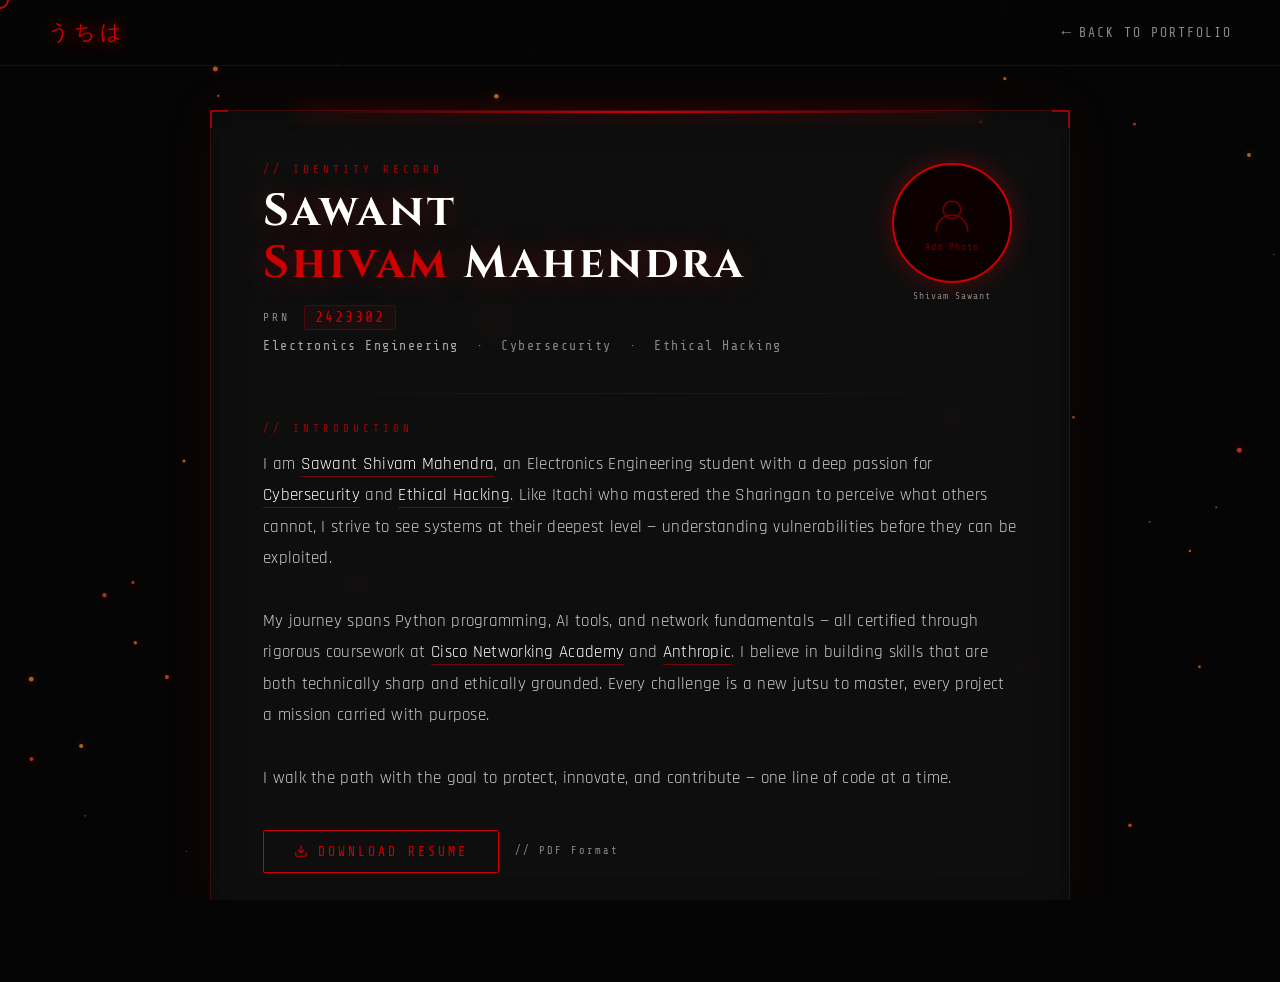
==== introduction.html @ 159398e2 "Add files via upload" ====
<!DOCTYPE html>
<html lang="en">
<head>
  <meta charset="UTF-8">
  <meta name="viewport" content="width=device-width, initial-scale=1.0">
  <title>Introduction | Shivam Sawant</title>
  <link rel="preconnect" href="https://fonts.googleapis.com">
  <link href="https://fonts.googleapis.com/css2?family=Cinzel:wght@400;700;900&family=Share+Tech+Mono&family=Rajdhani:wght@300;400;500;600&display=swap" rel="stylesheet">
  <style>
    *, *::before, *::after { box-sizing: border-box; margin: 0; padding: 0; }

    :root {
      --red:      #cc0000;
      --red-dark: #880000;
      --red-glow: rgba(204, 0, 0, 0.35);
      --bg:       #050505;
      --glass:    rgba(255,255,255,0.04);
      --border:   rgba(204,0,0,0.25);
      --text:     #e8e8e8;
      --muted:    #888;
    }

    /* ── BASE ── */
    html, body {
      height: 100%;
      background: var(--bg);
      color: var(--text);
      font-family: 'Rajdhani', sans-serif;
      overflow-x: hidden;
    }

    /* ── CANVAS BG ── */
    #chakra {
      position: fixed; inset: 0;
      pointer-events: none;
      z-index: 0;
    }

    /* ── CUSTOM CURSOR ── */
    #cursor {
      position: fixed;
      width: 18px; height: 18px;
      border: 2px solid var(--red);
      border-radius: 50%;
      pointer-events: none;
      transform: translate(-50%, -50%);
      transition: width 0.2s, height 0.2s, background 0.2s;
      z-index: 9999;
      mix-blend-mode: screen;
    }
    #cursor.big { width: 34px; height: 34px; background: var(--red-glow); }

    /* ── NAVBAR ── */
    .navbar {
      position: fixed; top: 0; left: 0; right: 0;
      display: flex; align-items: center; justify-content: space-between;
      padding: 18px 48px;
      background: rgba(5,5,5,0.85);
      backdrop-filter: blur(12px);
      border-bottom: 1px solid var(--border);
      z-index: 1000;
    }
    .nav-logo {
      font-family: 'Cinzel', serif;
      color: var(--red);
      font-size: 1.3rem;
      letter-spacing: 4px;
      text-shadow: 0 0 18px var(--red);
    }
    .nav-back {
      font-family: 'Share Tech Mono', monospace;
      color: var(--muted);
      text-decoration: none;
      font-size: 0.82rem;
      letter-spacing: 2px;
      text-transform: uppercase;
      transition: color 0.3s;
      display: flex; align-items: center; gap: 6px;
    }
    .nav-back:hover { color: var(--red); }
    .nav-back::before { content: "←"; font-size: 1rem; }

    /* ── PAGE WRAPPER ── */
    .page {
      position: relative;
      z-index: 1;
      min-height: 100vh;
      padding: 110px 48px 60px;
      display: flex;
      justify-content: center;
      align-items: flex-start;
    }

    /* ── CARD ── */
    .intro-card {
      width: 100%;
      max-width: 860px;
      background: var(--glass);
      border: 1px solid var(--border);
      border-radius: 4px;
      padding: 52px 52px 48px;
      backdrop-filter: blur(18px);
      position: relative;
      box-shadow: 0 0 60px rgba(204,0,0,0.08), inset 0 0 40px rgba(0,0,0,0.3);
      animation: fadeUp 0.8s ease forwards;
    }
    @keyframes fadeUp {
      from { opacity: 0; transform: translateY(28px); }
      to   { opacity: 1; transform: translateY(0); }
    }

    /* Corners */
    .card-corner {
      position: absolute;
      width: 18px; height: 18px;
      border-color: var(--red);
      border-style: solid;
      opacity: 0.7;
    }
    .card-corner.tl { top: -1px; left: -1px;  border-width: 2px 0 0 2px; }
    .card-corner.tr { top: -1px; right: -1px; border-width: 2px 2px 0 0; }
    .card-corner.bl { bottom: -1px; left: -1px;  border-width: 0 0 2px 2px; }
    .card-corner.br { bottom: -1px; right: -1px; border-width: 0 2px 2px 0; }

    /* Red top accent bar */
    .card-accent {
      position: absolute;
      top: 0; left: 10%; right: 10%;
      height: 2px;
      background: linear-gradient(90deg, transparent, var(--red), transparent);
      box-shadow: 0 0 18px var(--red);
    }

    /* ── TOP ROW: text + photo ── */
    .top-row {
      display: flex;
      justify-content: space-between;
      align-items: flex-start;
      gap: 40px;
      margin-bottom: 40px;
    }

    .identity { flex: 1; }

    .label-tag {
      font-family: 'Share Tech Mono', monospace;
      font-size: 0.7rem;
      letter-spacing: 4px;
      color: var(--red);
      text-transform: uppercase;
      margin-bottom: 10px;
      opacity: 0.8;
    }

    .name-heading {
      font-family: 'Cinzel', serif;
      font-size: clamp(1.8rem, 4vw, 2.8rem);
      font-weight: 700;
      color: #fff;
      letter-spacing: 3px;
      text-shadow: 0 0 30px rgba(204,0,0,0.4);
      line-height: 1.15;
      margin-bottom: 16px;
    }
    .name-heading span { color: var(--red); }

    .prn-row {
      display: flex;
      align-items: center;
      gap: 14px;
      margin-bottom: 6px;
    }
    .prn-label {
      font-family: 'Share Tech Mono', monospace;
      font-size: 0.72rem;
      color: var(--muted);
      letter-spacing: 3px;
      text-transform: uppercase;
    }
    .prn-value {
      font-family: 'Share Tech Mono', monospace;
      font-size: 0.95rem;
      color: var(--red);
      letter-spacing: 2px;
      border: 1px solid rgba(204,0,0,0.3);
      padding: 3px 10px;
      border-radius: 2px;
      background: rgba(204,0,0,0.06);
    }

    .meta-line {
      font-size: 0.82rem;
      color: var(--muted);
      letter-spacing: 1.5px;
      font-family: 'Share Tech Mono', monospace;
      margin-top: 8px;
    }
    .meta-line span { color: #aaa; }

    /* Photo */
    .photo-box {
      flex-shrink: 0;
      width: 130px;
      text-align: center;
    }
    .photo-frame {
      width: 120px; height: 120px;
      border-radius: 50%;
      border: 2px solid var(--red);
      box-shadow: 0 0 24px var(--red-glow), inset 0 0 14px rgba(0,0,0,0.5);
      overflow: hidden;
      margin: 0 auto 8px;
      background: #0d0000;
      display: flex; align-items: center; justify-content: center;
      position: relative;
    }
    .photo-frame img {
      width: 100%; height: 100%;
      object-fit: cover;
      display: block;
    }
    /* Placeholder shown when no photo */
    .photo-placeholder {
      display: flex;
      flex-direction: column;
      align-items: center;
      gap: 6px;
      color: var(--red);
      opacity: 0.5;
      font-size: 0.6rem;
      letter-spacing: 1px;
      font-family: 'Share Tech Mono', monospace;
    }
    .photo-placeholder svg { width: 42px; height: 42px; }
    .photo-caption {
      font-family: 'Share Tech Mono', monospace;
      font-size: 0.6rem;
      color: var(--muted);
      letter-spacing: 1px;
      text-align: center;
    }

    /* ── DIVIDER ── */
    .divider {
      height: 1px;
      background: linear-gradient(90deg, transparent, var(--border), transparent);
      margin: 28px 0;
    }

    /* ── INTRO PARAGRAPH ── */
    .section-label {
      font-family: 'Share Tech Mono', monospace;
      font-size: 0.68rem;
      letter-spacing: 4px;
      color: var(--red);
      text-transform: uppercase;
      margin-bottom: 14px;
      opacity: 0.75;
    }

    .intro-text {
      font-size: 1.06rem;
      line-height: 1.85;
      color: #ccc;
      font-weight: 400;
      letter-spacing: 0.3px;
    }
    .intro-text .highlight {
      color: #fff;
      border-bottom: 1px solid rgba(204,0,0,0.5);
      padding-bottom: 1px;
    }

    /* ── DOWNLOAD BUTTON ── */
    .btn-row {
      margin-top: 36px;
      display: flex;
      align-items: center;
      gap: 16px;
    }

    .btn-resume {
      display: inline-flex;
      align-items: center;
      gap: 10px;
      padding: 13px 30px;
      background: transparent;
      border: 1px solid var(--red);
      color: var(--red);
      font-family: 'Share Tech Mono', monospace;
      font-size: 0.82rem;
      letter-spacing: 3px;
      text-transform: uppercase;
      text-decoration: none;
      cursor: pointer;
      border-radius: 2px;
      position: relative;
      overflow: hidden;
      transition: color 0.3s, box-shadow 0.3s;
    }
    .btn-resume::before {
      content: "";
      position: absolute;
      inset: 0;
      background: var(--red);
      transform: scaleX(0);
      transform-origin: left;
      transition: transform 0.3s ease;
      z-index: 0;
    }
    .btn-resume:hover::before { transform: scaleX(1); }
    .btn-resume:hover { color: #fff; box-shadow: 0 0 20px var(--red-glow); }
    .btn-resume span, .btn-resume svg { position: relative; z-index: 1; }

    .btn-hint {
      font-family: 'Share Tech Mono', monospace;
      font-size: 0.65rem;
      color: var(--muted);
      letter-spacing: 2px;
    }

    /* ── CLICK RIPPLE ── */
    @keyframes rippleOut { to { transform: translate(-50%,-50%) scale(18); opacity: 0; } }

    /* ── RESPONSIVE ── */
    @media (max-width: 600px) {
      .page { padding: 100px 20px 50px; }
      .intro-card { padding: 36px 28px 36px; }
      .top-row { flex-direction: column-reverse; align-items: center; gap: 24px; }
      .photo-box { width: auto; }
      .navbar { padding: 16px 24px; }
    }
  </style>
</head>
<body>

  <!-- Custom cursor -->
  <div id="cursor"></div>

  <!-- Particle canvas -->
  <canvas id="chakra"></canvas>

  <!-- Navbar -->
  <nav class="navbar">
    <div class="nav-logo">うちは</div>
    <a href="index.html" class="nav-back">Back to Portfolio</a>
  </nav>

  <!-- Page -->
  <div class="page">
    <div class="intro-card">
      <div class="card-accent"></div>
      <div class="card-corner tl"></div>
      <div class="card-corner tr"></div>
      <div class="card-corner bl"></div>
      <div class="card-corner br"></div>

      <!-- TOP ROW -->
      <div class="top-row">
        <div class="identity">
          <p class="label-tag">// Identity Record</p>
          <h1 class="name-heading">Sawant<br><span>Shivam</span> Mahendra</h1>

          <div class="prn-row">
            <span class="prn-label">PRN</span>
            <span class="prn-value">2423302</span>
          </div>

          <p class="meta-line">
            <span>Electronics Engineering</span> &nbsp;·&nbsp; Cybersecurity &nbsp;·&nbsp; Ethical Hacking
          </p>
        </div>

        <!-- Photo — replace src with your actual photo path -->
        <div class="photo-box">
          <div class="photo-frame" id="photoFrame">
            <!-- If you have a photo, replace the placeholder below with:
                 <img src="your-photo.jpg" alt="Shivam Sawant">
                 and remove the .photo-placeholder div -->
            <div class="photo-placeholder">
              <svg viewBox="0 0 48 48" fill="none" xmlns="http://www.w3.org/2000/svg">
                <circle cx="24" cy="18" r="10" stroke="#cc0000" stroke-width="2"/>
                <path d="M6 42c0-9.941 8.059-18 18-18s18 8.059 18 18" stroke="#cc0000" stroke-width="2" stroke-linecap="round"/>
              </svg>
              <span>Add Photo</span>
            </div>
          </div>
          <p class="photo-caption">Shivam Sawant</p>
        </div>
      </div>

      <div class="divider"></div>

      <!-- INTRODUCTION -->
      <p class="section-label">// Introduction</p>
      <p class="intro-text">
        I am <span class="highlight">Sawant Shivam Mahendra</span>, an Electronics Engineering student with a deep passion
        for <span class="highlight">Cybersecurity</span> and <span class="highlight">Ethical Hacking</span>.
        Like Itachi who mastered the Sharingan to perceive what others cannot, I strive to see systems at their
        deepest level — understanding vulnerabilities before they can be exploited.
        <br><br>
        My journey spans Python programming, AI tools, and network fundamentals — all certified through rigorous
        coursework at <span class="highlight">Cisco Networking Academy</span> and <span class="highlight">Anthropic</span>.
        I believe in building skills that are both technically sharp and ethically grounded.
        Every challenge is a new jutsu to master, every project a mission carried with purpose.
        <br><br>
        I walk the path with the goal to protect, innovate, and contribute — one line of code at a time.
      </p>

      <!-- RESUME DOWNLOAD -->
      <div class="btn-row">
        <!-- Replace href="#" with the actual path to your resume PDF -->
        <a class="btn-resume" href="#" download="Shivam_Sawant_Resume.pdf">
          <svg width="14" height="14" viewBox="0 0 24 24" fill="none" stroke="currentColor" stroke-width="2" stroke-linecap="round" stroke-linejoin="round">
            <path d="M21 15v4a2 2 0 01-2 2H5a2 2 0 01-2-2v-4"/>
            <polyline points="7 10 12 15 17 10"/>
            <line x1="12" y1="15" x2="12" y2="3"/>
          </svg>
          <span>Download Resume</span>
        </a>
        <span class="btn-hint">// PDF Format</span>
      </div>

    </div>
  </div>

  <script>
    /* ── CUSTOM CURSOR ── */
    const cursor = document.getElementById("cursor");
    document.addEventListener("mousemove", e => {
      cursor.style.left = e.clientX + "px";
      cursor.style.top  = e.clientY + "px";
    });
    document.querySelectorAll("a, button").forEach(el => {
      el.addEventListener("mouseenter", () => cursor.classList.add("big"));
      el.addEventListener("mouseleave", () => cursor.classList.remove("big"));
    });

    /* ── CHAKRA PARTICLE CANVAS ── */
    const canvas = document.getElementById("chakra");
    const ctx    = canvas.getContext("2d");

    function resizeCanvas() {
      canvas.width  = window.innerWidth;
      canvas.height = window.innerHeight;
    }
    resizeCanvas();
    window.addEventListener("resize", resizeCanvas);

    let mouse = { x: canvas.width / 2, y: canvas.height / 2 };
    document.addEventListener("mousemove", e => { mouse.x = e.clientX; mouse.y = e.clientY; });

    const PARTICLE_COUNT = 80;
    let particles = [];

    function makeParticle(fromMouse = false) {
      const angle = Math.random() * Math.PI * 2;
      const speed = Math.random() * 0.6 + 0.2;
      return {
        x:      fromMouse ? mouse.x : Math.random() * canvas.width,
        y:      fromMouse ? mouse.y : Math.random() * canvas.height,
        size:   Math.random() * 2 + 0.5,
        speedX: Math.cos(angle) * speed,
        speedY: Math.sin(angle) * speed,
        life:   1,
        decay:  Math.random() * 0.004 + 0.002,
        hue:    Math.random() * 30,
        mouse:  fromMouse,
      };
    }

    for (let i = 0; i < PARTICLE_COUNT; i++) particles.push(makeParticle());

    let lastBurst = 0;
    document.addEventListener("mousemove", e => {
      const now = Date.now();
      if (now - lastBurst > 50) { particles.push(makeParticle(true)); lastBurst = now; }
    });

    function animateCanvas() {
      ctx.clearRect(0, 0, canvas.width, canvas.height);
      for (let i = particles.length - 1; i >= 0; i--) {
        const p = particles[i];
        p.x += p.speedX; p.y += p.speedY; p.life -= p.decay;
        if (p.mouse) { p.speedX *= 0.97; p.speedY *= 0.97; }
        if (p.life <= 0 || p.x < 0 || p.x > canvas.width || p.y < 0 || p.y > canvas.height) {
          if (p.mouse) { particles.splice(i, 1); } else { particles[i] = makeParticle(); }
          continue;
        }
        const alpha = p.life * 0.7;
        ctx.beginPath();
        ctx.arc(p.x, p.y, p.size, 0, Math.PI * 2);
        ctx.shadowColor = `hsla(${p.hue}, 100%, 50%, ${alpha})`;
        ctx.shadowBlur  = 10;
        ctx.fillStyle   = `hsla(${p.hue}, 100%, 60%, ${alpha})`;
        ctx.fill();
      }
      requestAnimationFrame(animateCanvas);
    }
    animateCanvas();

    /* ── CLICK RIPPLE ── */
    document.addEventListener("click", e => {
      const r = document.createElement("div");
      r.style.cssText = `position:fixed;left:${e.clientX}px;top:${e.clientY}px;width:6px;height:6px;border-radius:50%;border:2px solid #cc0000;transform:translate(-50%,-50%) scale(0);animation:rippleOut 0.6s ease forwards;pointer-events:none;z-index:9998;`;
      document.body.appendChild(r);
      setTimeout(() => r.remove(), 600);
    });
    const ks = document.createElement("style");
    ks.textContent = `@keyframes rippleOut { to { transform: translate(-50%,-50%) scale(18); opacity: 0; } }`;
    document.head.appendChild(ks);
  </script>
</body>
</html>
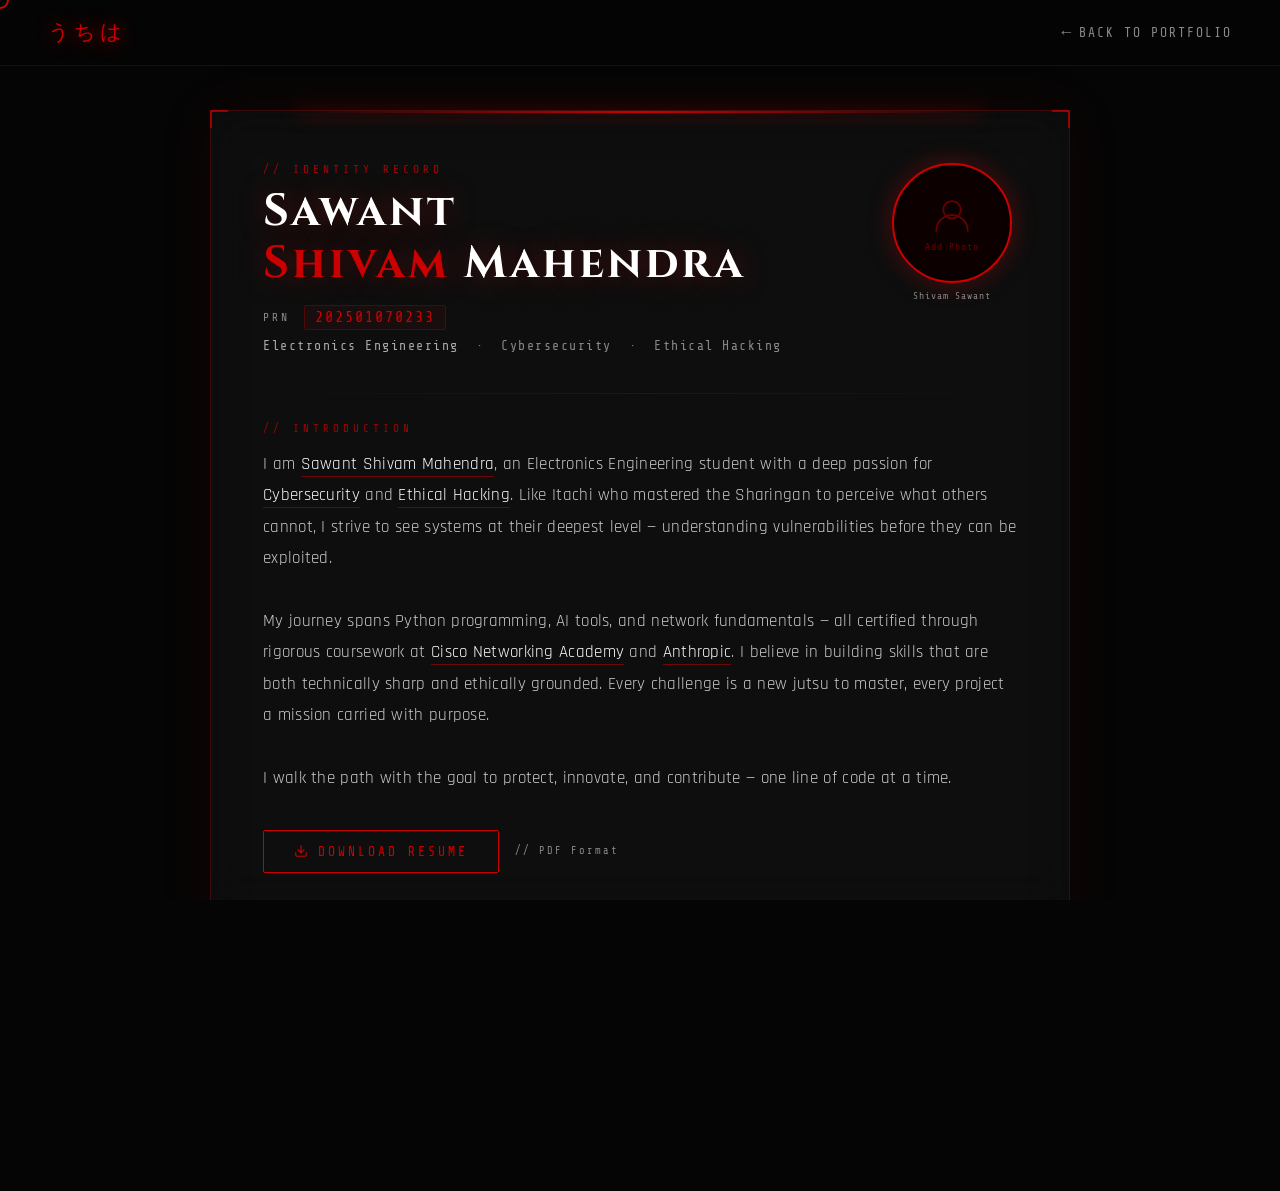
==== commit af108923: "Update introduction.html" ====
--- a/introduction.html
+++ b/introduction.html
@@ -322,6 +322,45 @@
     /* ── CLICK RIPPLE ── */
     @keyframes rippleOut { to { transform: translate(-50%,-50%) scale(18); opacity: 0; } }
 
+      /* ── CONTACT SECTION ── */
+    .contact-section {
+        margin-top: 18px;
+        display: flex;
+        flex-direction: column;
+        gap: 18px;
+      }
+
+      .contact-item {
+        display: flex;
+        flex-wrap: wrap;
+        gap: 10px;
+        align-items: center;
+        font-family: 'Share Tech Mono', monospace;
+        font-size: 0.9rem;
+        letter-spacing: 1px;
+      }
+
+      .contact-title {
+        color: var(--red);
+        min-width: 130px;
+      }
+
+      .contact-value {
+        color: #ddd;
+      }
+
+      .contact-link {
+        color: #ddd;
+        text-decoration: none;
+        transition: 0.3s;
+        border-bottom: 1px solid transparent;
+      }
+
+      .contact-link:hover {
+        color: var(--red);
+        border-bottom: 1px solid var(--red);
+      }
+
     /* ── RESPONSIVE ── */
     @media (max-width: 600px) {
       .page { padding: 100px 20px 50px; }
@@ -363,7 +402,7 @@
 
           <div class="prn-row">
             <span class="prn-label">PRN</span>
-            <span class="prn-value">2423302</span>
+            <span class="prn-value">202501070233</span>
           </div>
 
           <p class="meta-line">
@@ -418,13 +457,58 @@
           </svg>
           <span>Download Resume</span>
         </a>
+
         <span class="btn-hint">// PDF Format</span>
       </div>
 
-    </div>
-  </div>
-
-  <script>
+      <!-- CONTACT DETAILS -->
+      <div class="divider"></div>
+
+      <p class="section-label">// Contact Details</p>
+
+      <div class="contact-section">
+
+        <div class="contact-item">
+          <span class="contact-title">Contact No :</span>
+          <span class="contact-value">+91 98765 43210</span>
+        </div>
+
+        <div class="contact-item">
+          <span class="contact-title">Mail :</span>
+          <a class="contact-link" href="mailto:202501070233@mitaoe.ac.in">
+            202501070233@mitaoe.ac.in
+          </a>
+        </div>
+
+        <div class="contact-item">
+          <span class="contact-title">GitHub :</span>
+          <a class="contact-link"
+            href="https://github.com/Gabi-hue18"
+            target="_blank">
+            github.com/Gabi-hue18
+          </a>
+        </div>
+
+        <div class="contact-item">
+          <span class="contact-title">LinkedIn :</span>
+          <a class="contact-link"
+            href="https://www.linkedin.com/in/sawant-shivam-mahendra-985147405?utm_source=share_via&utm_content=profile&utm_medium=member_android"
+            target="_blank">
+            View LinkedIn Profile
+          </a>
+        </div>
+
+      </div>
+
+      </div>
+      </div>
+
+      <script>
+
+        </div>
+        </div>
+
+      <script>
     /* ── CUSTOM CURSOR ── */
     const cursor = document.getElementById("cursor");
     document.addEventListener("mousemove", e => {
@@ -477,9 +561,11 @@
       if (now - lastBurst > 50) { particles.push(makeParticle(true)); lastBurst = now; }
     });
 
-    function animateCanvas() {
+    function animateCanvas() 
+    {
       ctx.clearRect(0, 0, canvas.width, canvas.height);
-      for (let i = particles.length - 1; i >= 0; i--) {
+      for (let i = particles.length - 1; i >= 0; i--) 
+      {
         const p = particles[i];
         p.x += p.speedX; p.y += p.speedY; p.life -= p.decay;
         if (p.mouse) { p.speedX *= 0.97; p.speedY *= 0.97; }
